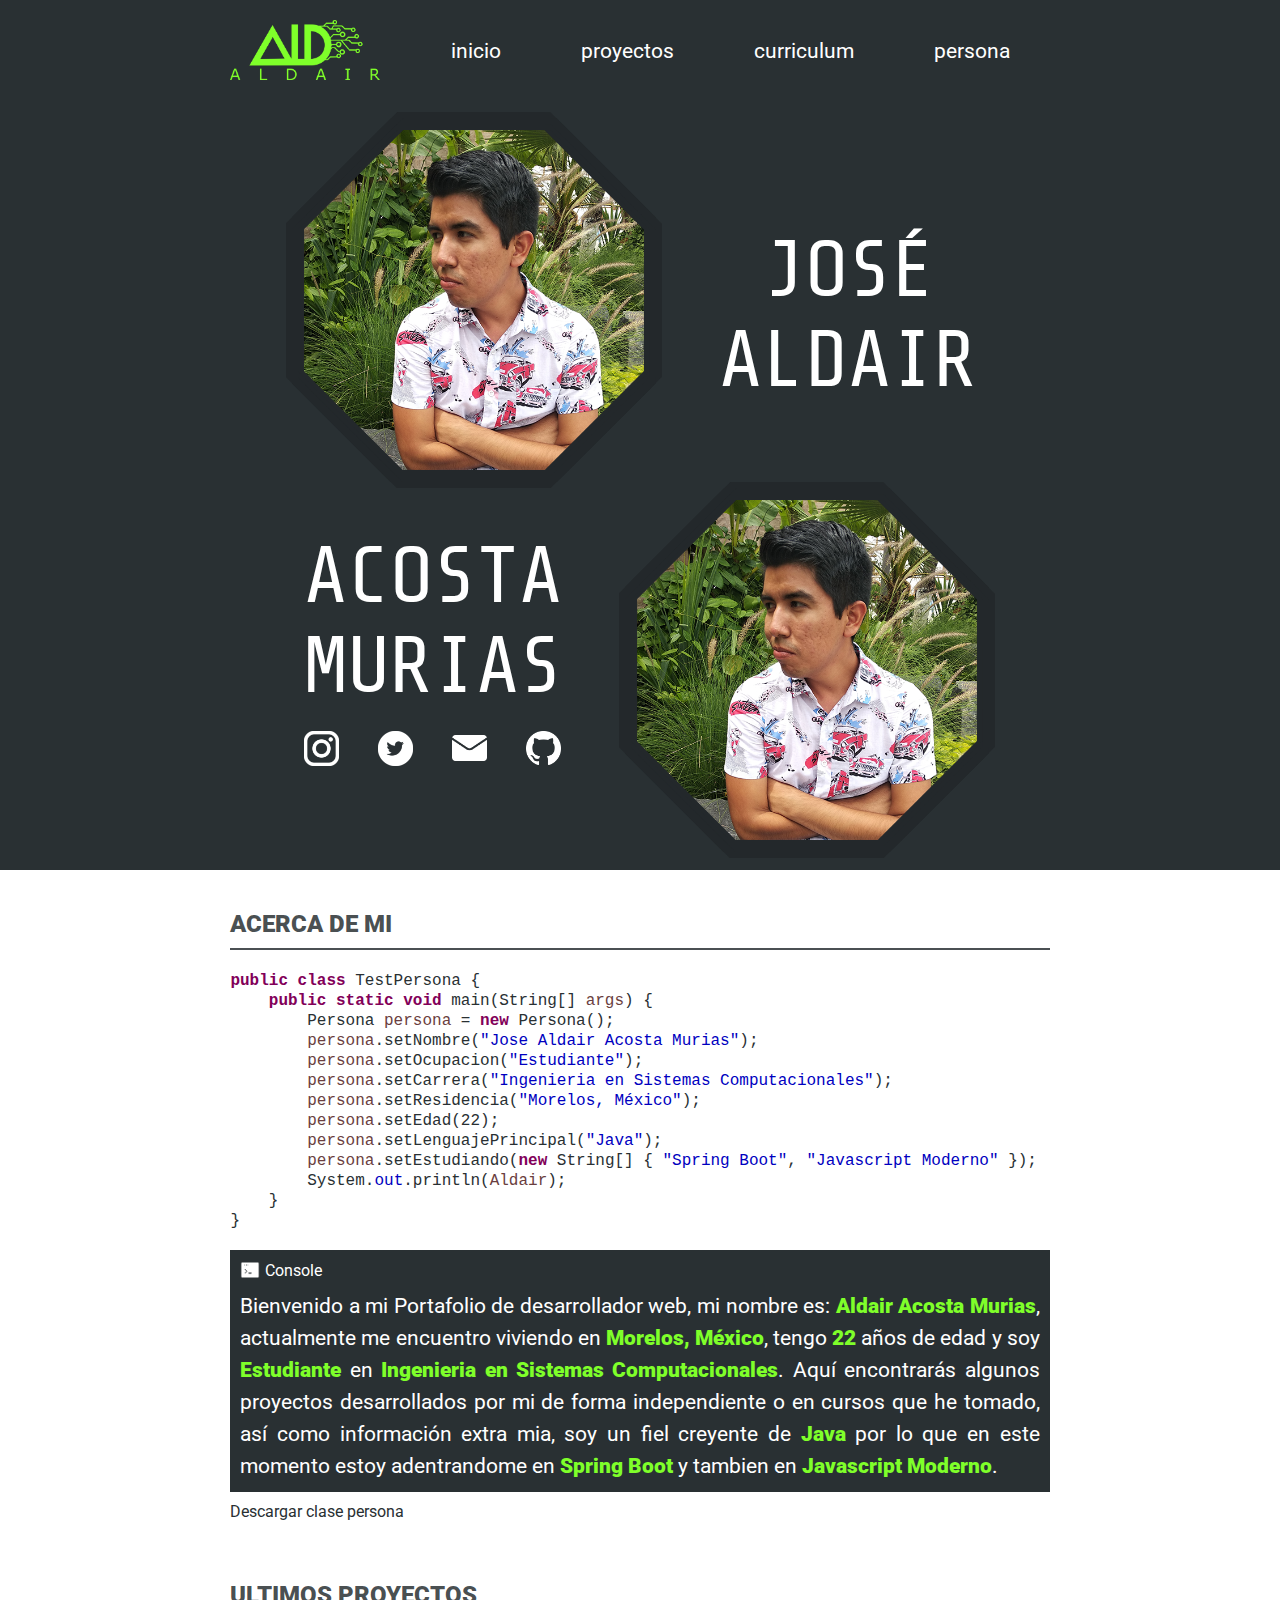
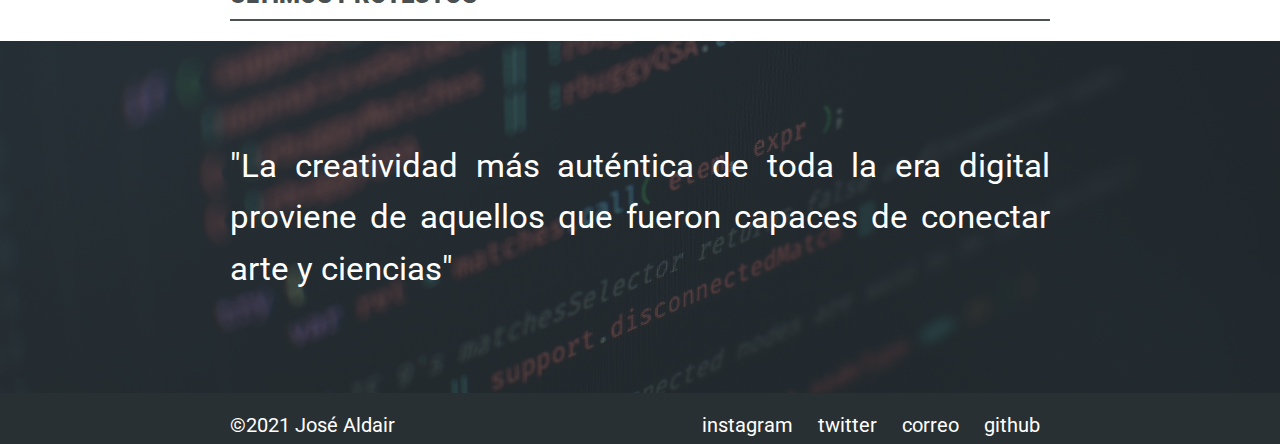
==== index.html @ a2eca8db "Agregando clase persona para descarga" ====
<!DOCTYPE html>
<html lang="es">
<head>
    <meta charset="UTF-8">
    <meta http-equiv="X-UA-Compatible" content="IE=edge">
    <meta name="viewport" content="width=device-width, initial-scale=1.0">
    <link rel="stylesheet" href="./style.css">
    <link rel="preconnect" href="https://fonts.gstatic.com">
    <link href="https://fonts.googleapis.com/css2?family=Roboto:ital,wght@0,100;0,400;1,300&display=swap" rel="stylesheet"> 
    <link href='https://fonts.googleapis.com/css?family=Share Tech Mono' rel='stylesheet'>
    <title>ALD</title>
</head>
<body>
    <section class="presentation">
        <header>
            <img class="headerLogo" src="./assets/logo.png" alt="ald-logo">
            <input type="checkbox" id="menu-bar">
            <label class="label-menu"for="menu-bar">
                <img class="icon-menu" src="./assets/icons/menu.png">
            </label>
            <nav class="menu">
                <ul>
                    <li><a href="./index.html">inicio</a></li>
                    <li><a href="./projects.html">proyectos</a></li>
                    <li><a href="./resume.html">curriculum</a></li>
                    <li><a href="./personal.html">persona</a></li>
                </ul>
            </nav>
        </header>
        <section class="cover">
            <section class="coverRow">
                <img class="profilePhoto" src="./assets/profilePhoto.png" alt="profilefoto">
                <article class="elementR">
                    <h1>JOSÉ <br> ALDAIR</h1>
                </article>
            </section>
            <section class="coverRow">
                <article class="elementL">
                    <h1>ACOSTA <br> MURIAS</h1>
                    <div class="socialMedia">
                        <a href="https://www.instagram.com/ald.ac/"><img src="./assets/icons/instagram.png" alt="instagram"></a>
                        <a href="https://twitter.com/ALD_GTG"><img src="./assets/icons/twitter.png" alt="twitter"></a>
                        <a href="mailto:muriasaldair@hotmail.com"><img src="./assets/icons/mail.png" alt="mail"></a>
                        <a href="https://github.com/ald-ac"><img src="./assets/icons/github.png" alt="github"></a>
                    </div>
                </article>
                <img class="profilePhoto" src="./assets/profilePhoto.png" alt="profilefoto">
            </section>
        </section>
    </section>

    <section class="about-me nSection">
        <h2>ACERCA DE MI</h2>
        <hr>
        <section class="description-me">
            <code class="java">
                <span class="morado">public class</span> TestPersona {<br>
                    &nbsp;&nbsp;&nbsp;&nbsp;<span class="morado">public static void</span> main(String[] <span class="cafe">args</span>) {<br>
                        &nbsp;&nbsp;&nbsp;&nbsp;&nbsp;&nbsp;&nbsp;&nbsp;Persona <span class="cafe">persona</span> = <span class="morado">new</span> Persona();<br>
                
                        &nbsp;&nbsp;&nbsp;&nbsp;&nbsp;&nbsp;&nbsp;&nbsp;<span class="cafe">persona</span>.setNombre(<span class="azul">"Jose Aldair Acosta Murias"</span>);<br>
                        &nbsp;&nbsp;&nbsp;&nbsp;&nbsp;&nbsp;&nbsp;&nbsp;<span class="cafe">persona</span>.setOcupacion(<span class="azul">"Estudiante"</span>);<br>
                        &nbsp;&nbsp;&nbsp;&nbsp;&nbsp;&nbsp;&nbsp;&nbsp;<span class="cafe">persona</span>.setCarrera(<span class="azul">"Ingenieria en Sistemas Computacionales"</span>);<br>
                        &nbsp;&nbsp;&nbsp;&nbsp;&nbsp;&nbsp;&nbsp;&nbsp;<span class="cafe">persona</span>.setResidencia(<span class="azul">"Morelos, México"</span>);<br>
                        &nbsp;&nbsp;&nbsp;&nbsp;&nbsp;&nbsp;&nbsp;&nbsp;<span class="cafe">persona</span>.setEdad(22);<br>
                        &nbsp;&nbsp;&nbsp;&nbsp;&nbsp;&nbsp;&nbsp;&nbsp;<span class="cafe">persona</span>.setLenguajePrincipal(<span class="azul">"Java"</span>);<br> 
                        &nbsp;&nbsp;&nbsp;&nbsp;&nbsp;&nbsp;&nbsp;&nbsp;<span class="cafe">persona</span>.setEstudiando(<span class="morado">new</span> String[] { <span class="azul">"Spring Boot"</span>, <span class="azul">"Javascript Moderno"</span> });<br>
                        
                        &nbsp;&nbsp;&nbsp;&nbsp;&nbsp;&nbsp;&nbsp;&nbsp;System.<span class="azul">out</span>.println(<span class="cafe">Aldair</span>);<br>
                    &nbsp;&nbsp;&nbsp;&nbsp;}<br>
                }
            </code>
            <article class="present-text">
                <div>
                    <img src="./assets/icons/console.png" alt="console-icon">
                    <span>Console</span>
                </div>
                <p>
                    Bienvenido a mi Portafolio de desarrollador web, mi nombre es: <span class="resalt">Aldair Acosta Murias</span>, actualmente me 
                    encuentro viviendo en <span class="resalt">Morelos, México</span>, tengo <span class="resalt">22</span> años de edad y soy <span class="resalt">Estudiante</span> 
                    en <span class="resalt">Ingenieria en Sistemas Computacionales</span>. Aquí encontrarás algunos proyectos desarrollados por mi de forma independiente o en cursos 
                    que he tomado, así como información extra mia, soy un fiel creyente de <span class="resalt">Java</span> por lo que en este momento 
                    estoy adentrandome en <span class="resalt">Spring Boot</span> y tambien en <span class="resalt">Javascript Moderno</span>.
                </p>
            </article>
            <div class="down-class">
                <a href="./assets/code/Persona.java">Descargar clase persona</a>
            </div>
        </section>
    </section>

    <section class="project nSection">
        <h2>ULTIMOS PROYECTOS</h2>
        <hr>
        <section id="recentProjects">
            
        </section>
    </section>
    <section class="banner">
        <p>
            "La creatividad más auténtica de toda la era digital proviene de aquellos que fueron capaces de conectar arte y ciencias"
        </p>
    </section>
    <section class="footerMedia">
        <footer>
            <p>©2021 José Aldair</p>
            <nav>
                <ul>
                    <li><a href="https://www.instagram.com/ald.ac/">instagram</a></li>
                    <li><a href="https://twitter.com/ALD_GTG">twitter</a></li>
                    <li><a href="mailto:muriasaldair@hotmail.com">correo</a></li>
                    <li><a href="https://github.com/ald-ac">github</a></li>
                </ul>
            </nav>
        </footer>
    </section>
</body>
<script src="./js/app.js" type="module"></script>
</html>
---- style.css ----
@import url("./styles/headerAndFooter.css");
@import url("./styles/cover.css");
@import url("./styles/recentProjects.css");
@import url("./styles/banner.css");
@import url("./styles/resume.css");
@import url("./styles/hobbies.css");
@import url("./styles/skills.css");
@import url("./styles/hobbies.css");
@import url("./styles/project.css");
@import url("./styles/aboutMe.css");


* {
    margin: 0;
    padding: 0;
    box-sizing: border-box;
    font-family: 'Roboto', sans-serif;
}

.presentation, .footerMedia {
    background-color: #293033;
}

.projectProjects {
    min-height: calc(100vh - 180px); /*to footer on bottom (page projects)*/
}

h2 {
    font-size: 18pt;
    font-weight: 900;
    margin-bottom: 10px;
    color: #293033d7;
}

h3 {
    font-size: 18pt;
    font-weight: 600;
}

a {
    text-decoration: none;
}

hr {
    height: 2px;
    background-color:#293033d7;
    border: none;
}

.nSection {
    padding: 40px 14% 20px;
    margin: 0 auto;
    color: #293033;
}

/* Tablet */
@media (min-width: 768px) {
    .nSection {
        padding: 40px 18% 20px;
    }
}

/* Desktop */
@media (min-width: 1024px) {
    h3 {
        font-size: 28pt;
    }
    .nSection {
        max-width: 1400px;
    }
}
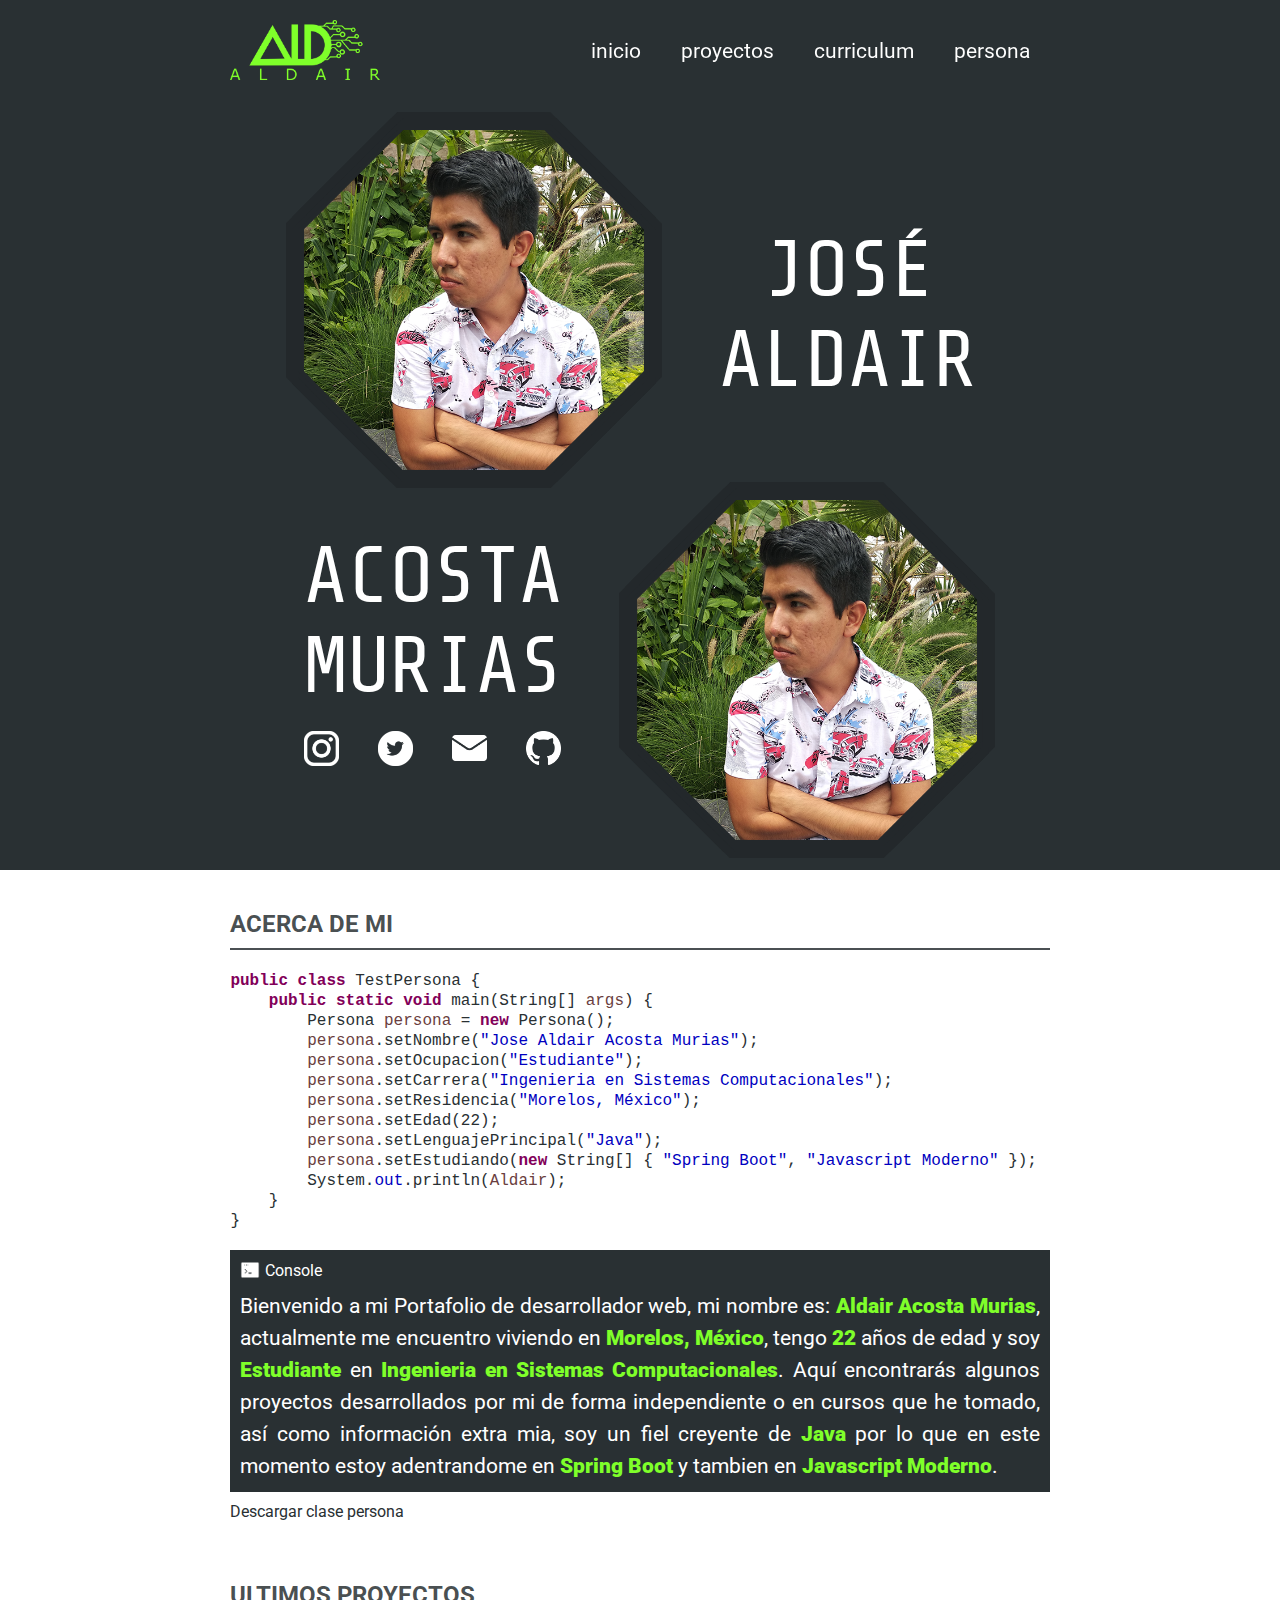
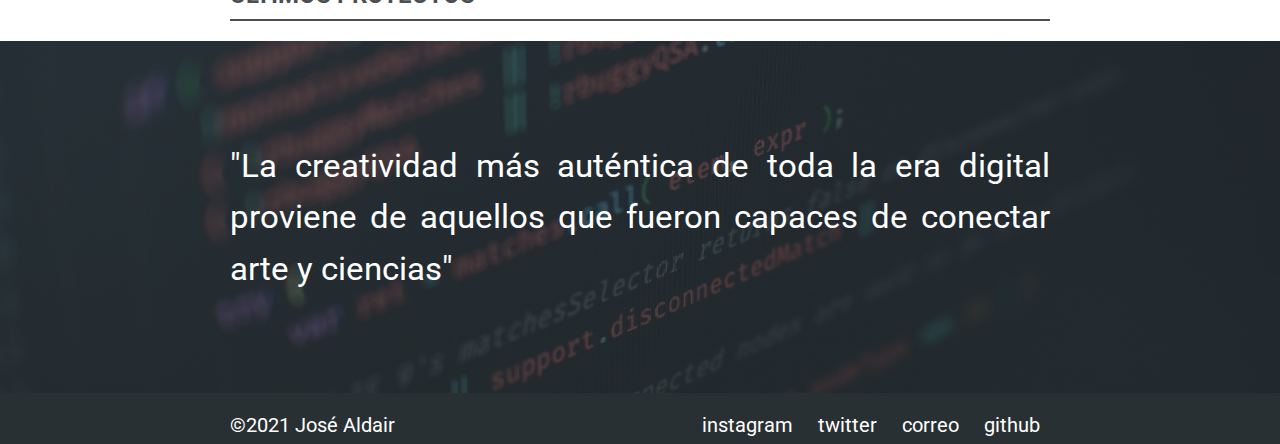
==== commit 6b0ff8ed: "Animacion para cover" ====
--- a/index.html
+++ b/index.html
@@ -29,13 +29,13 @@
         </header>
         <section class="cover">
             <section class="coverRow">
-                <img class="profilePhoto" src="./assets/profilePhoto.png" alt="profilefoto">
-                <article class="elementR">
+                <img class="profilePhoto" src="./assets/profilePhoto.png" alt="profilefoto" id="photo1">
+                <article class="elementR" id="title1">
                     <h1>JOSÉ <br> ALDAIR</h1>
                 </article>
             </section>
             <section class="coverRow">
-                <article class="elementL">
+                <article class="elementL" id="title2">
                     <h1>ACOSTA <br> MURIAS</h1>
                     <div class="socialMedia">
                         <a href="https://www.instagram.com/ald.ac/"><img src="./assets/icons/instagram.png" alt="instagram"></a>
@@ -44,7 +44,7 @@
                         <a href="https://github.com/ald-ac"><img src="./assets/icons/github.png" alt="github"></a>
                     </div>
                 </article>
-                <img class="profilePhoto" src="./assets/profilePhoto.png" alt="profilefoto">
+                <img class="profilePhoto" src="./assets/profilePhoto.png" alt="profilefoto" id="photo2">
             </section>
         </section>
     </section>
@@ -116,4 +116,5 @@
     </section>
 </body>
 <script src="./js/app.js" type="module"></script>
+<script src="./js/animation.js"></script>
 </html>--- a/style.css
+++ b/style.css
@@ -27,14 +27,12 @@
 
 h2 {
     font-size: 18pt;
-    font-weight: 900;
     margin-bottom: 10px;
     color: #293033d7;
 }
 
 h3 {
     font-size: 18pt;
-    font-weight: 600;
 }
 
 a {
@@ -48,7 +46,7 @@
 }
 
 .nSection {
-    padding: 40px 14% 20px;
+    padding: 20px 5% 0px;
     margin: 0 auto;
     color: #293033;
 }
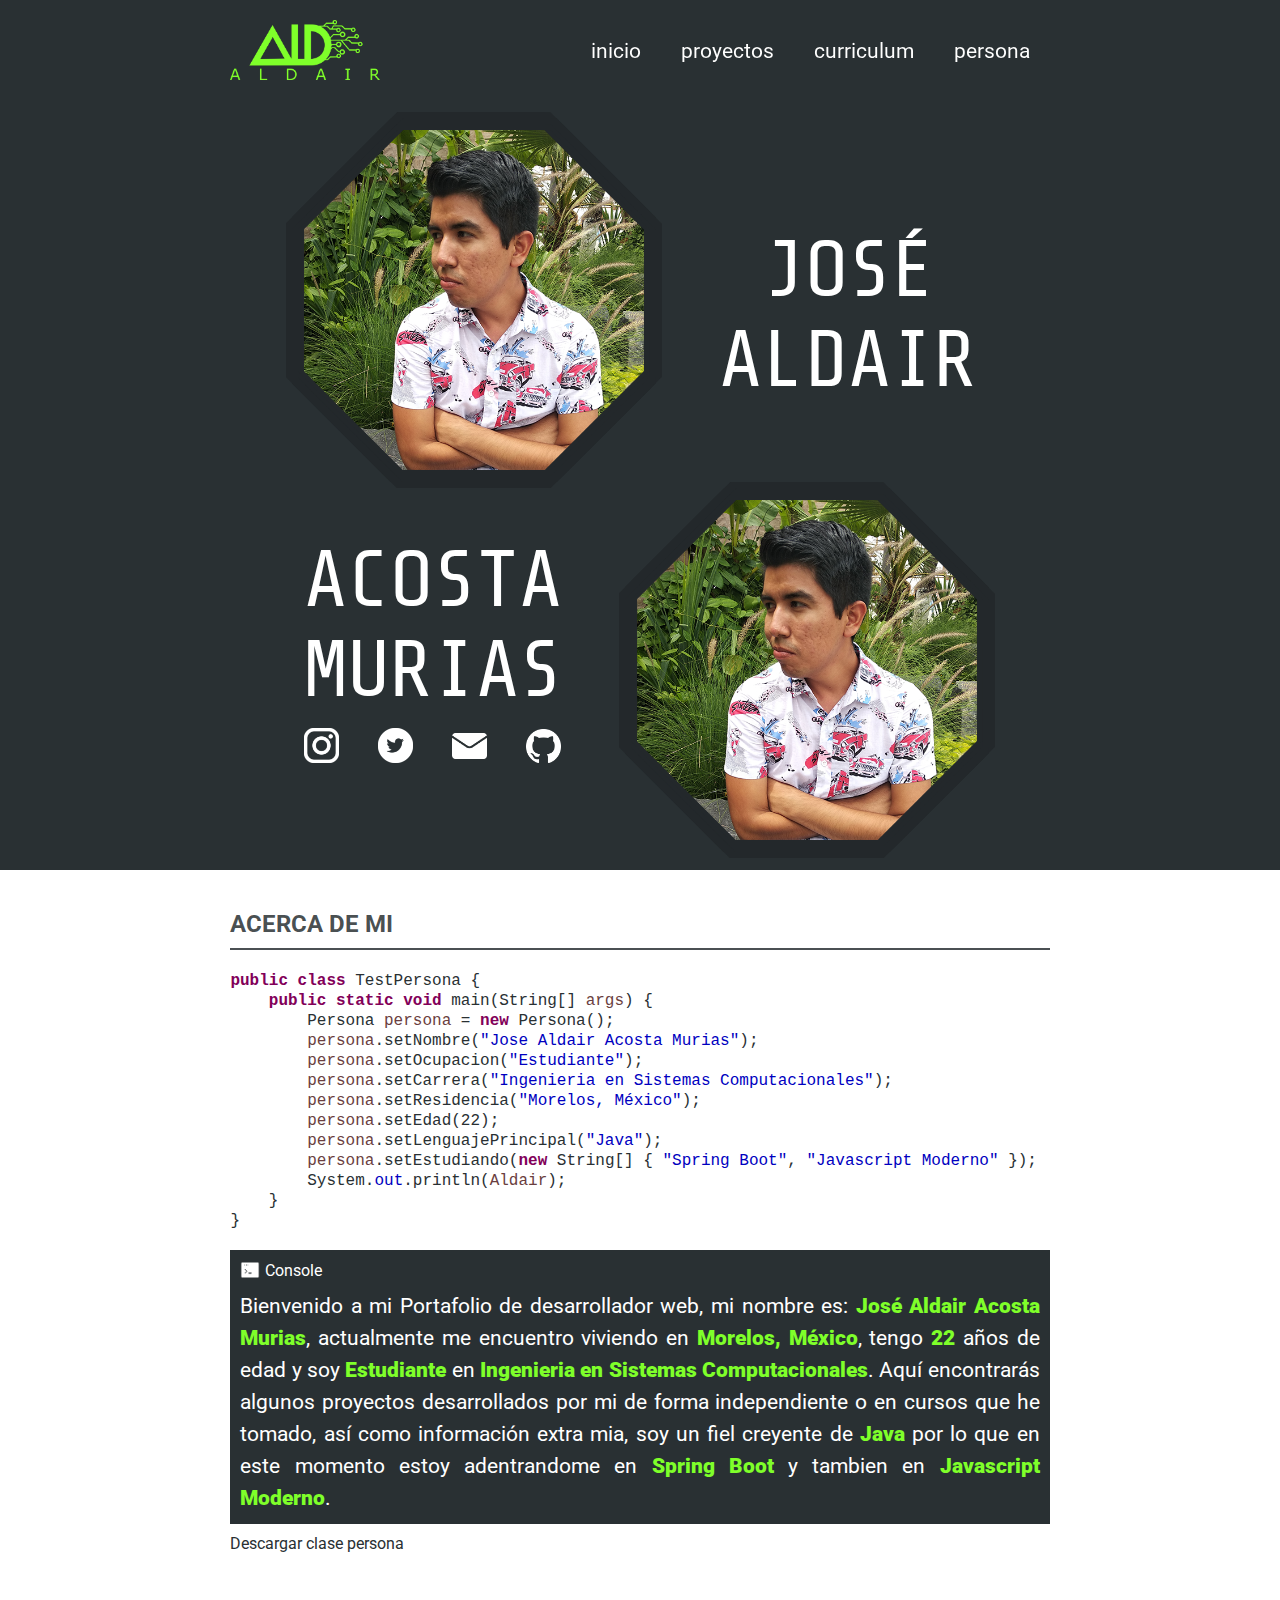
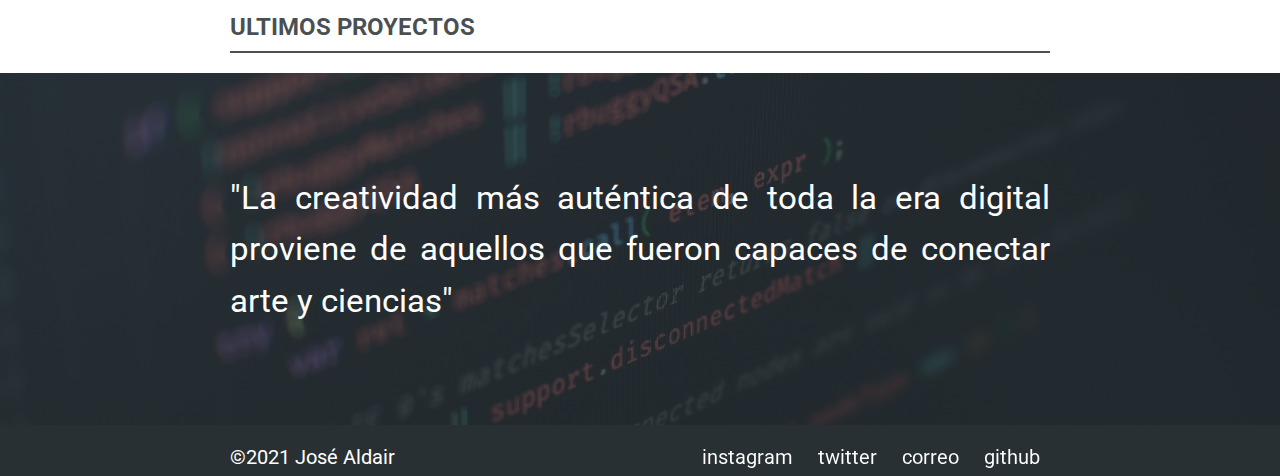
==== commit 5d6693c4: "Animnacion iconos redes sociales index" ====
--- a/index.html
+++ b/index.html
@@ -76,7 +76,7 @@
                     <span>Console</span>
                 </div>
                 <p>
-                    Bienvenido a mi Portafolio de desarrollador web, mi nombre es: <span class="resalt">Aldair Acosta Murias</span>, actualmente me 
+                    Bienvenido a mi Portafolio de desarrollador web, mi nombre es: <span class="resalt"> José Aldair Acosta Murias</span>, actualmente me 
                     encuentro viviendo en <span class="resalt">Morelos, México</span>, tengo <span class="resalt">22</span> años de edad y soy <span class="resalt">Estudiante</span> 
                     en <span class="resalt">Ingenieria en Sistemas Computacionales</span>. Aquí encontrarás algunos proyectos desarrollados por mi de forma independiente o en cursos 
                     que he tomado, así como información extra mia, soy un fiel creyente de <span class="resalt">Java</span> por lo que en este momento 
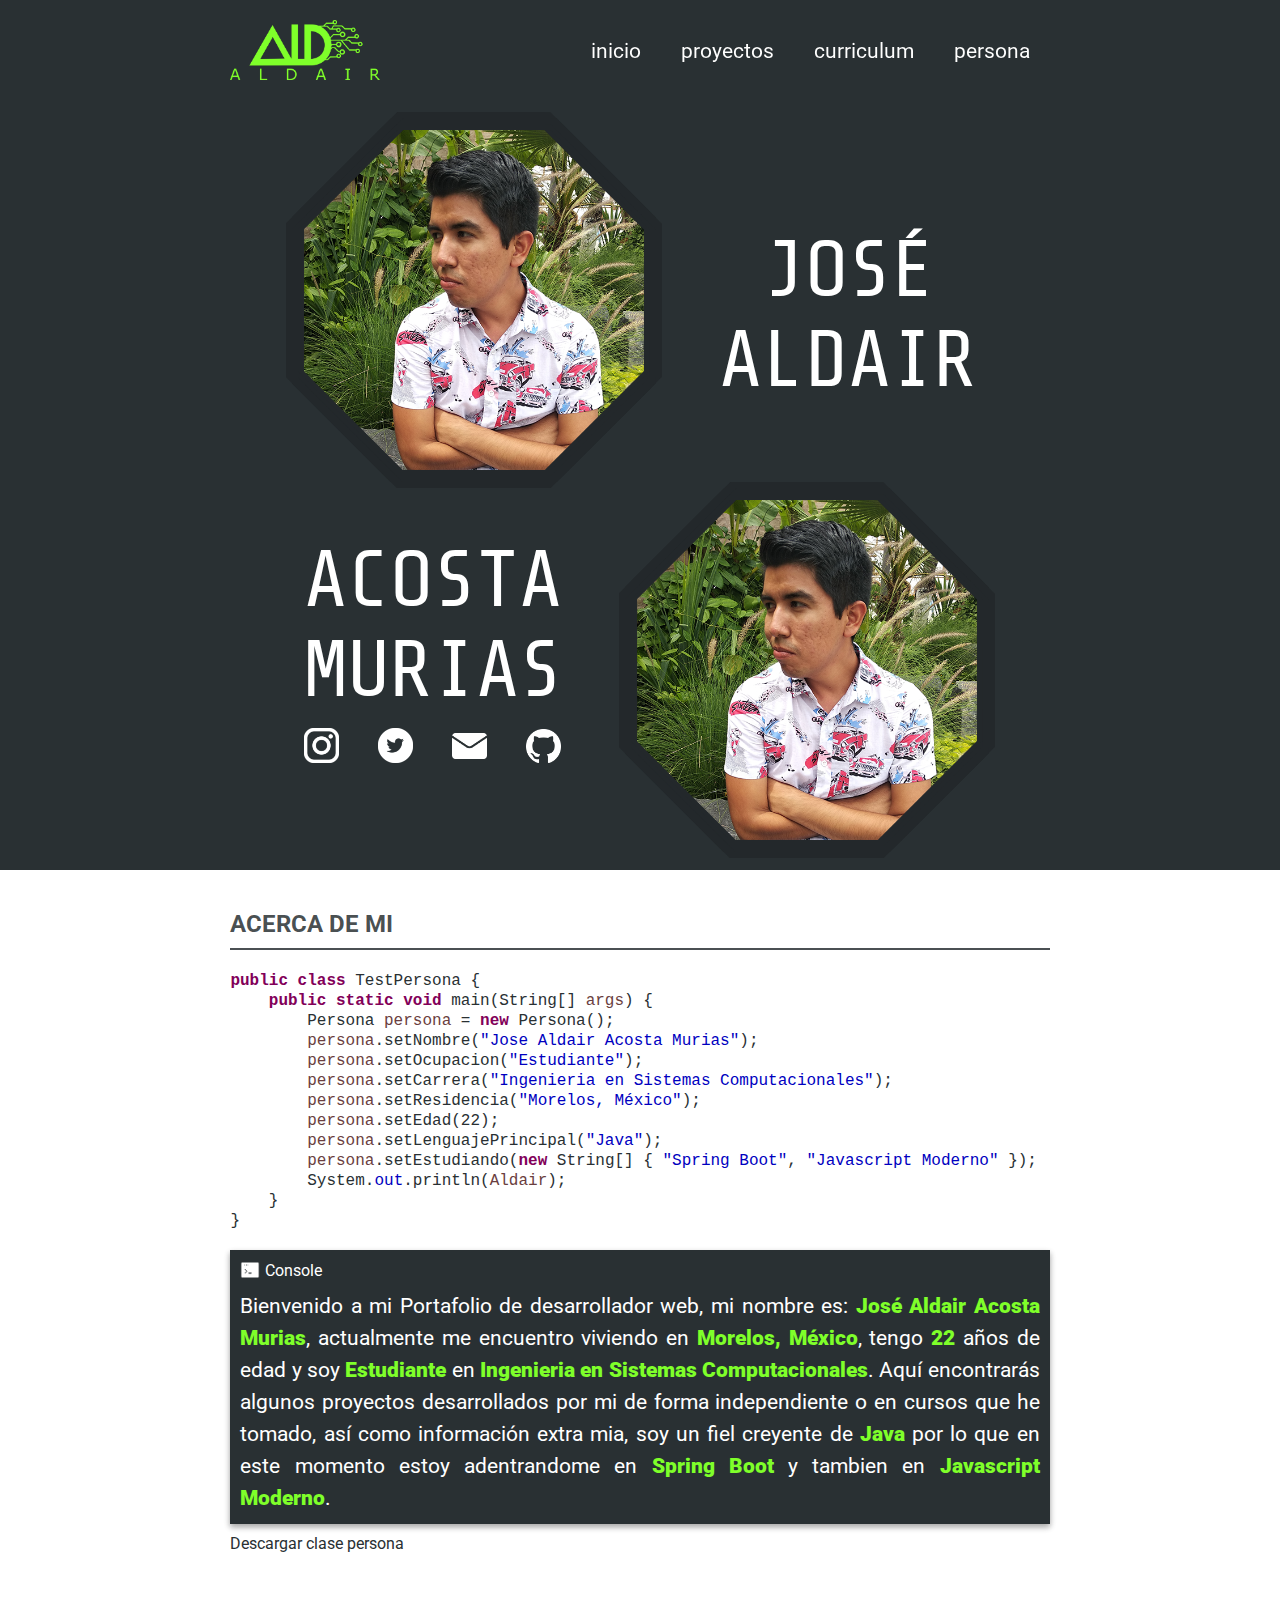
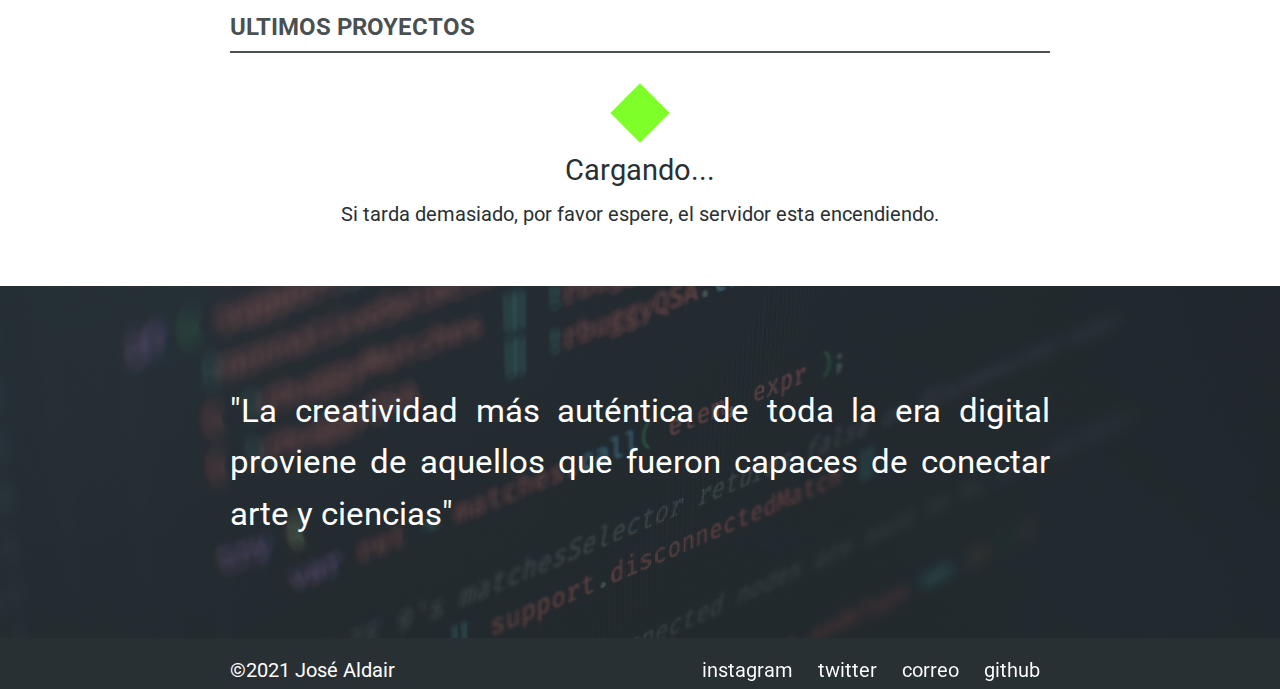
==== commit 39bdb8ea: "Animacion de carga de proyectos" ====
--- a/index.html
+++ b/index.html
@@ -92,8 +92,17 @@
     <section class="project nSection">
         <h2>ULTIMOS PROYECTOS</h2>
         <hr>
-        <section id="recentProjects">
-            
+        <section id="loader">
+            <div class="sk-folding-cube">
+                <div class="sk-cube1 sk-cube"></div>
+                <div class="sk-cube2 sk-cube"></div>
+                <div class="sk-cube4 sk-cube"></div>
+                <div class="sk-cube3 sk-cube"></div>
+            </div>
+            <p>Cargando...</p>
+            <p class="desc-loader">Si tarda demasiado, por favor espere, el servidor esta encendiendo.</p>
+        </section>
+        <section id="recentProjects">   
         </section>
     </section>
     <section class="banner">
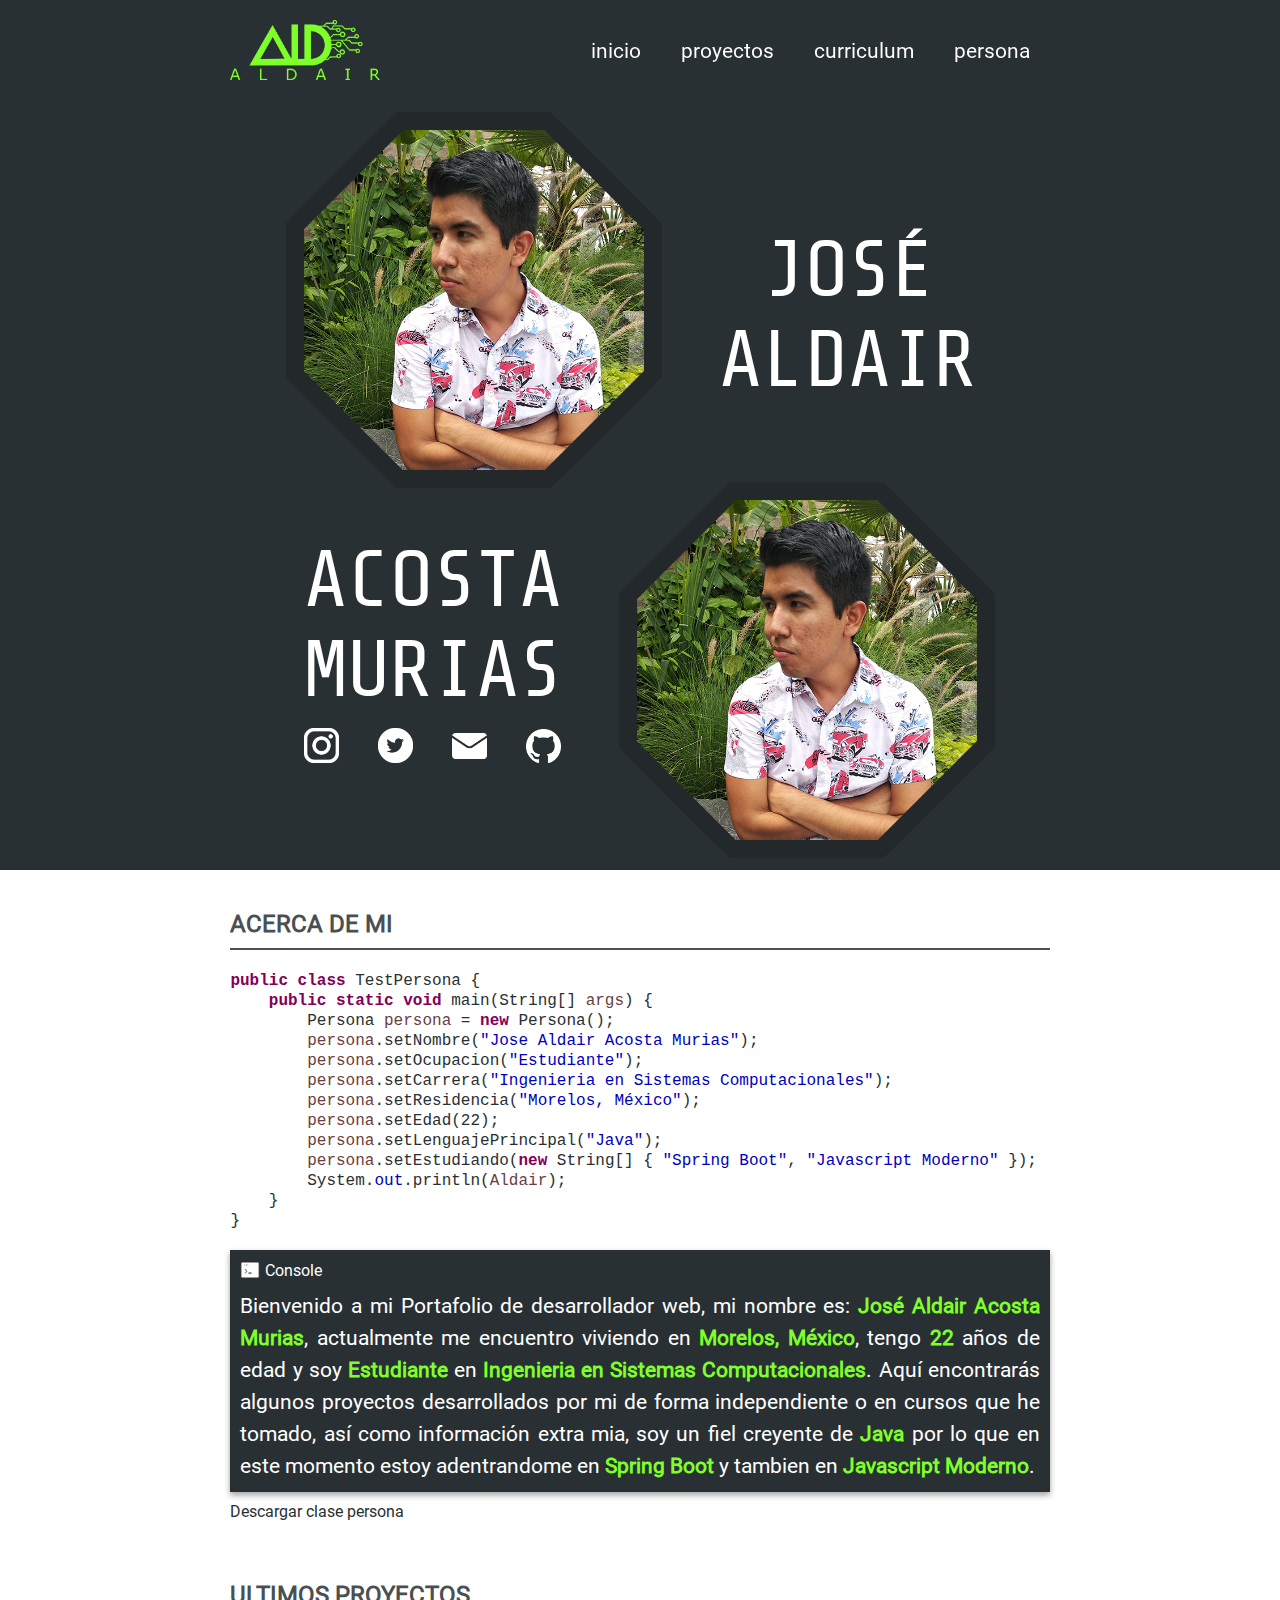
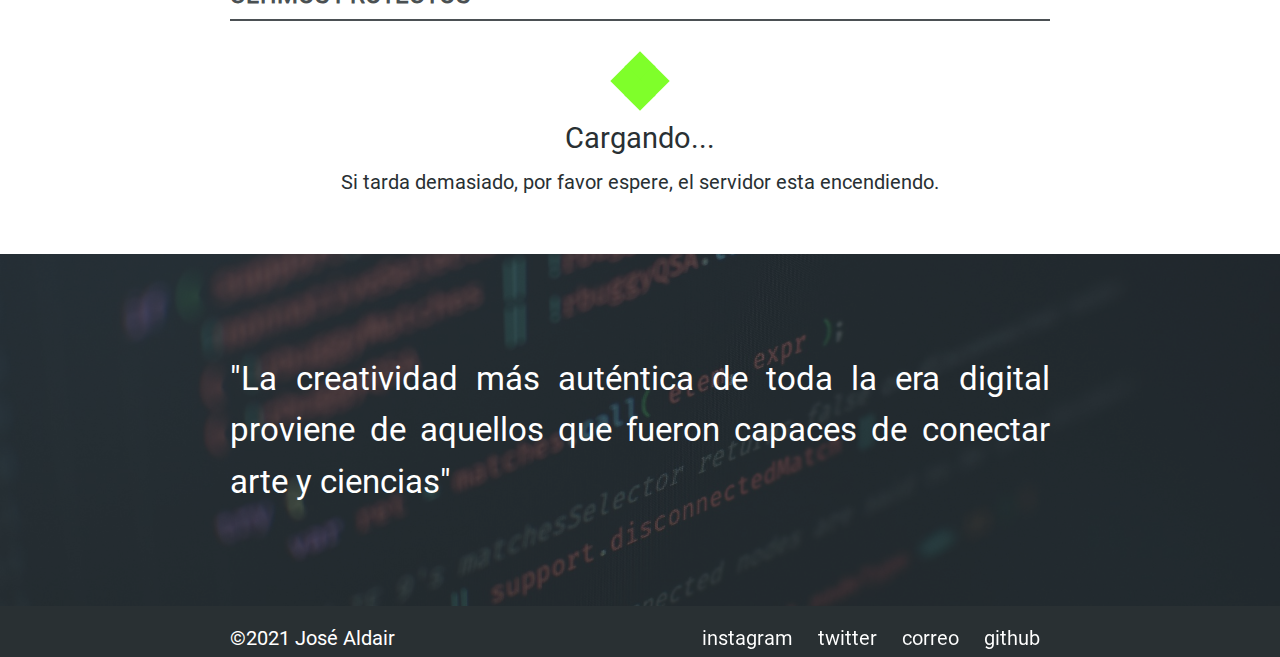
==== commit 9a8dad9f: "Agregando fuentes de forma local" ====
--- a/index.html
+++ b/index.html
@@ -1,21 +1,20 @@
 <!DOCTYPE html>
 <html lang="es">
+
 <head>
     <meta charset="UTF-8">
     <meta http-equiv="X-UA-Compatible" content="IE=edge">
     <meta name="viewport" content="width=device-width, initial-scale=1.0">
     <link rel="stylesheet" href="./style.css">
-    <link rel="preconnect" href="https://fonts.gstatic.com">
-    <link href="https://fonts.googleapis.com/css2?family=Roboto:ital,wght@0,100;0,400;1,300&display=swap" rel="stylesheet"> 
-    <link href='https://fonts.googleapis.com/css?family=Share Tech Mono' rel='stylesheet'>
     <title>ALD</title>
 </head>
+
 <body>
     <section class="presentation">
         <header>
             <img class="headerLogo" src="./assets/logo.png" alt="ald-logo">
             <input type="checkbox" id="menu-bar">
-            <label class="label-menu"for="menu-bar">
+            <label class="label-menu" for="menu-bar">
                 <img class="icon-menu" src="./assets/icons/menu.png">
             </label>
             <nav class="menu">
@@ -38,7 +37,8 @@
                 <article class="elementL" id="title2">
                     <h1>ACOSTA <br> MURIAS</h1>
                     <div class="socialMedia">
-                        <a href="https://www.instagram.com/ald.ac/"><img src="./assets/icons/instagram.png" alt="instagram"></a>
+                        <a href="https://www.instagram.com/ald.ac/"><img src="./assets/icons/instagram.png"
+                                alt="instagram"></a>
                         <a href="https://twitter.com/ALD_GTG"><img src="./assets/icons/twitter.png" alt="twitter"></a>
                         <a href="mailto:muriasaldair@hotmail.com"><img src="./assets/icons/mail.png" alt="mail"></a>
                         <a href="https://github.com/ald-ac"><img src="./assets/icons/github.png" alt="github"></a>
@@ -75,12 +75,16 @@
                     <img src="./assets/icons/console.png" alt="console-icon">
                     <span>Console</span>
                 </div>
-                <p>
-                    Bienvenido a mi Portafolio de desarrollador web, mi nombre es: <span class="resalt"> José Aldair Acosta Murias</span>, actualmente me 
-                    encuentro viviendo en <span class="resalt">Morelos, México</span>, tengo <span class="resalt">22</span> años de edad y soy <span class="resalt">Estudiante</span> 
-                    en <span class="resalt">Ingenieria en Sistemas Computacionales</span>. Aquí encontrarás algunos proyectos desarrollados por mi de forma independiente o en cursos 
-                    que he tomado, así como información extra mia, soy un fiel creyente de <span class="resalt">Java</span> por lo que en este momento 
-                    estoy adentrandome en <span class="resalt">Spring Boot</span> y tambien en <span class="resalt">Javascript Moderno</span>.
+                <p>Bienvenido a mi Portafolio de desarrollador web, mi nombre es: 
+                    <span class="resalt"> José Aldair Acosta Murias</span>, actualmente me encuentro viviendo en 
+                    <span class="resalt">Morelos, México</span>, tengo 
+                    <span class="resalt">22</span> años de edad y soy 
+                    <span class="resalt">Estudiante</span> en 
+                    <span class="resalt">Ingenieria en Sistemas Computacionales</span>. Aquí encontrarás algunos proyectos desarrollados por mi de forma independiente o en cursos
+                    que he tomado, así como información extra mia, soy un fiel creyente de 
+                    <span class="resalt">Java</span> por lo que en este momento estoy adentrandome en 
+                    <span class="resalt">Spring Boot</span> y tambien en 
+                    <span class="resalt">Javascript Moderno</span>.
                 </p>
             </article>
             <div class="down-class">
@@ -102,12 +106,13 @@
             <p>Cargando...</p>
             <p class="desc-loader">Si tarda demasiado, por favor espere, el servidor esta encendiendo.</p>
         </section>
-        <section id="recentProjects">   
+        <section id="recentProjects">
         </section>
     </section>
     <section class="banner">
         <p>
-            "La creatividad más auténtica de toda la era digital proviene de aquellos que fueron capaces de conectar arte y ciencias"
+            "La creatividad más auténtica de toda la era digital proviene de aquellos que fueron capaces de conectar
+            arte y ciencias"
         </p>
     </section>
     <section class="footerMedia">
@@ -126,4 +131,5 @@
 </body>
 <script src="./js/app.js" type="module"></script>
 <script src="./js/animation.js"></script>
+
 </html>--- a/style.css
+++ b/style.css
@@ -9,6 +9,16 @@
 @import url("./styles/project.css");
 @import url("./styles/aboutMe.css");
 
+
+@font-face {
+    font-family: Roboto;
+    src: url('./fonts/Roboto-Regular.ttf');
+}
+
+@font-face {
+    font-family: 'Share Tech Mono';
+    src: url('./fonts/ShareTechMono-Regular.ttf');
+}
 
 * {
     margin: 0;
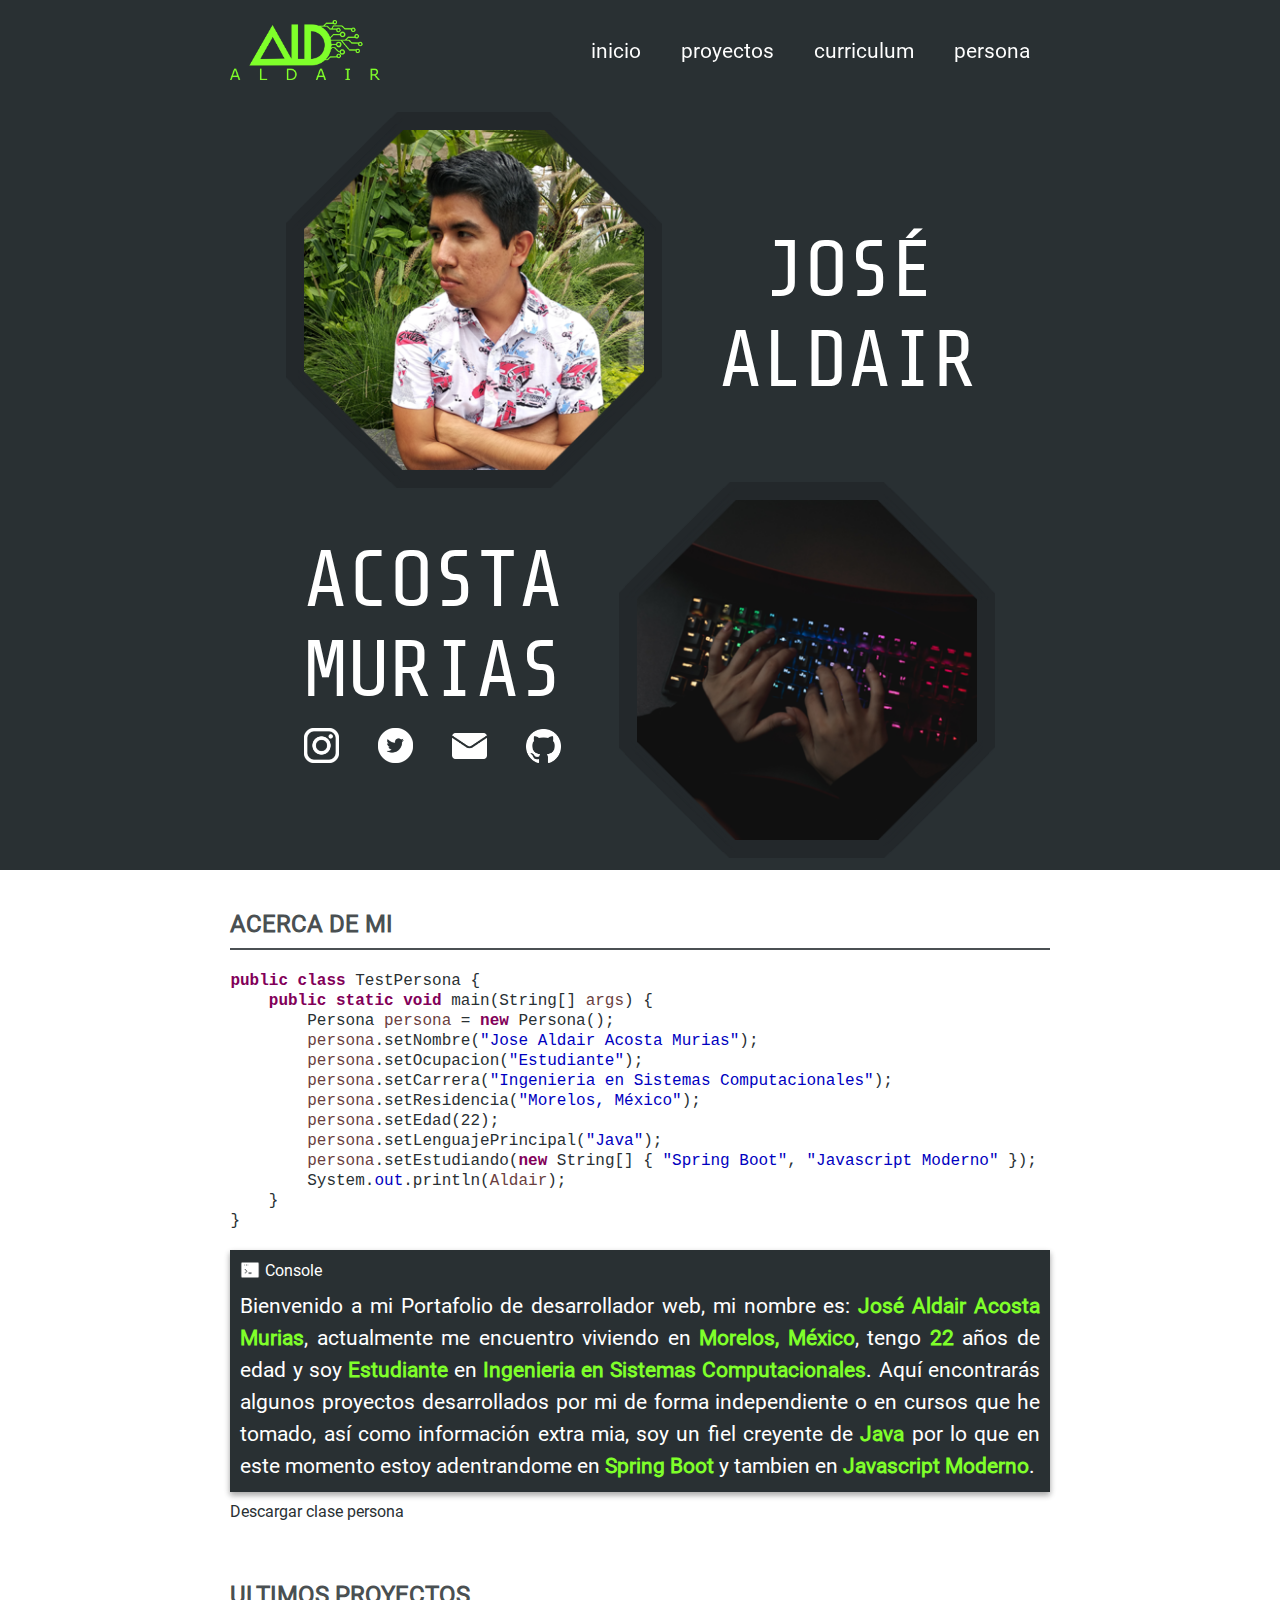
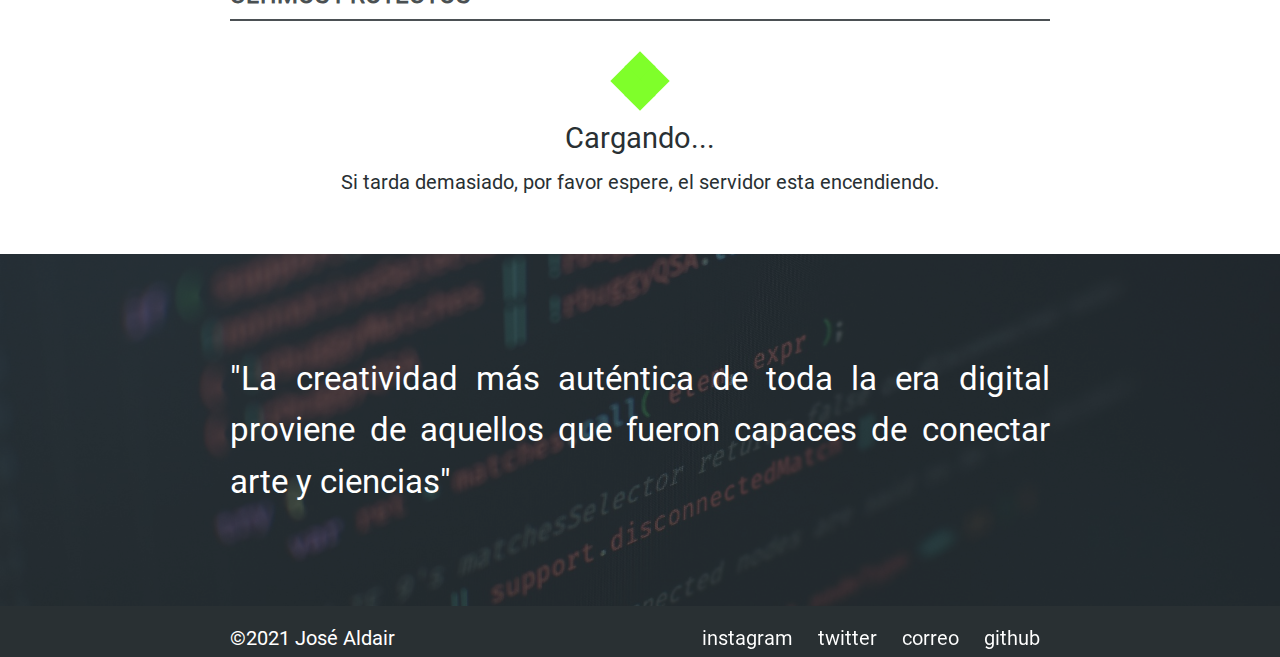
==== commit 7787c1ca: "Ajustes de datos en personal y cambio de imagenes" ====
--- a/index.html
+++ b/index.html
@@ -7,6 +7,7 @@
     <meta name="viewport" content="width=device-width, initial-scale=1.0">
     <link rel="stylesheet" href="./style.css">
     <title>ALD</title>
+    <link rel="shortcut icon" type="image/png" href="images/favicon.png"/>
 </head>
 
 <body>
@@ -44,7 +45,7 @@
                         <a href="https://github.com/ald-ac"><img src="./assets/icons/github.png" alt="github"></a>
                     </div>
                 </article>
-                <img class="profilePhoto" src="./assets/profilePhoto.png" alt="profilefoto" id="photo2">
+                <img class="profilePhoto" src="./assets/profilePhoto2.png" alt="profilefoto" id="photo2">
             </section>
         </section>
     </section>
